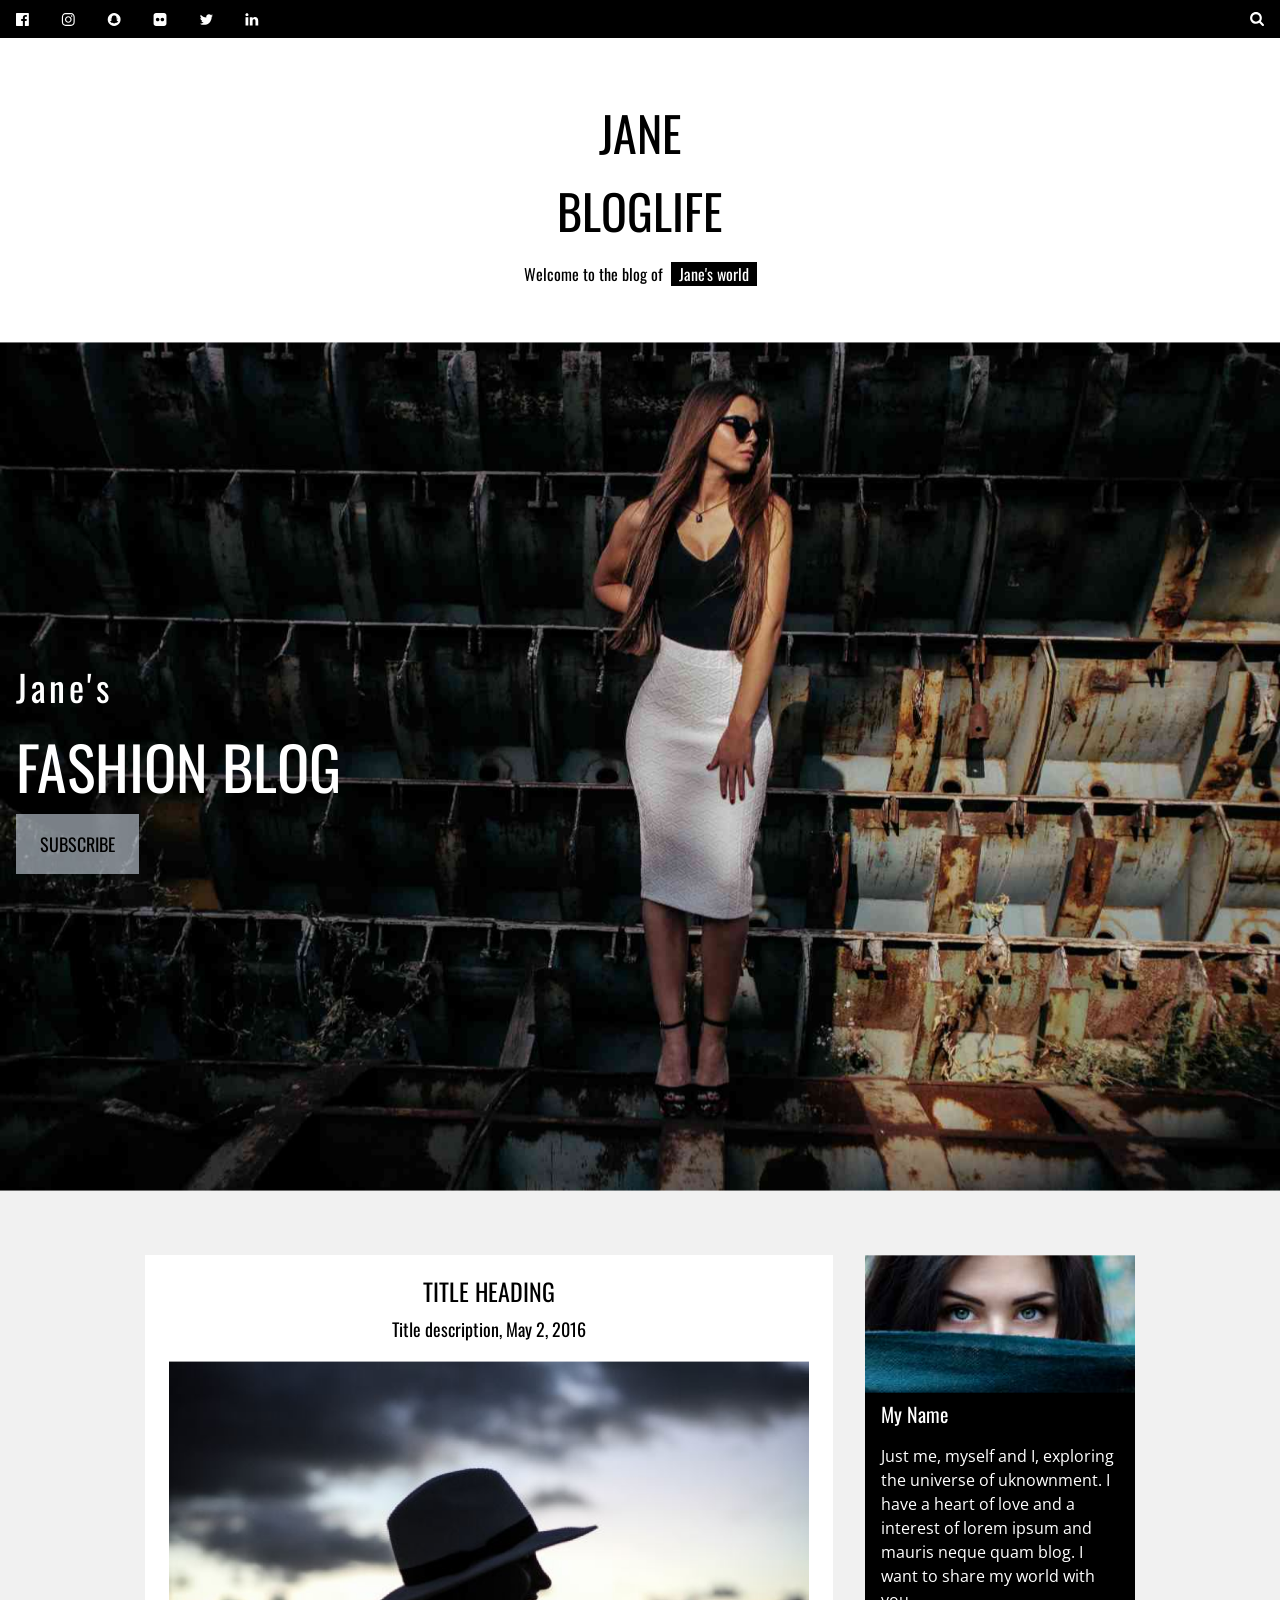
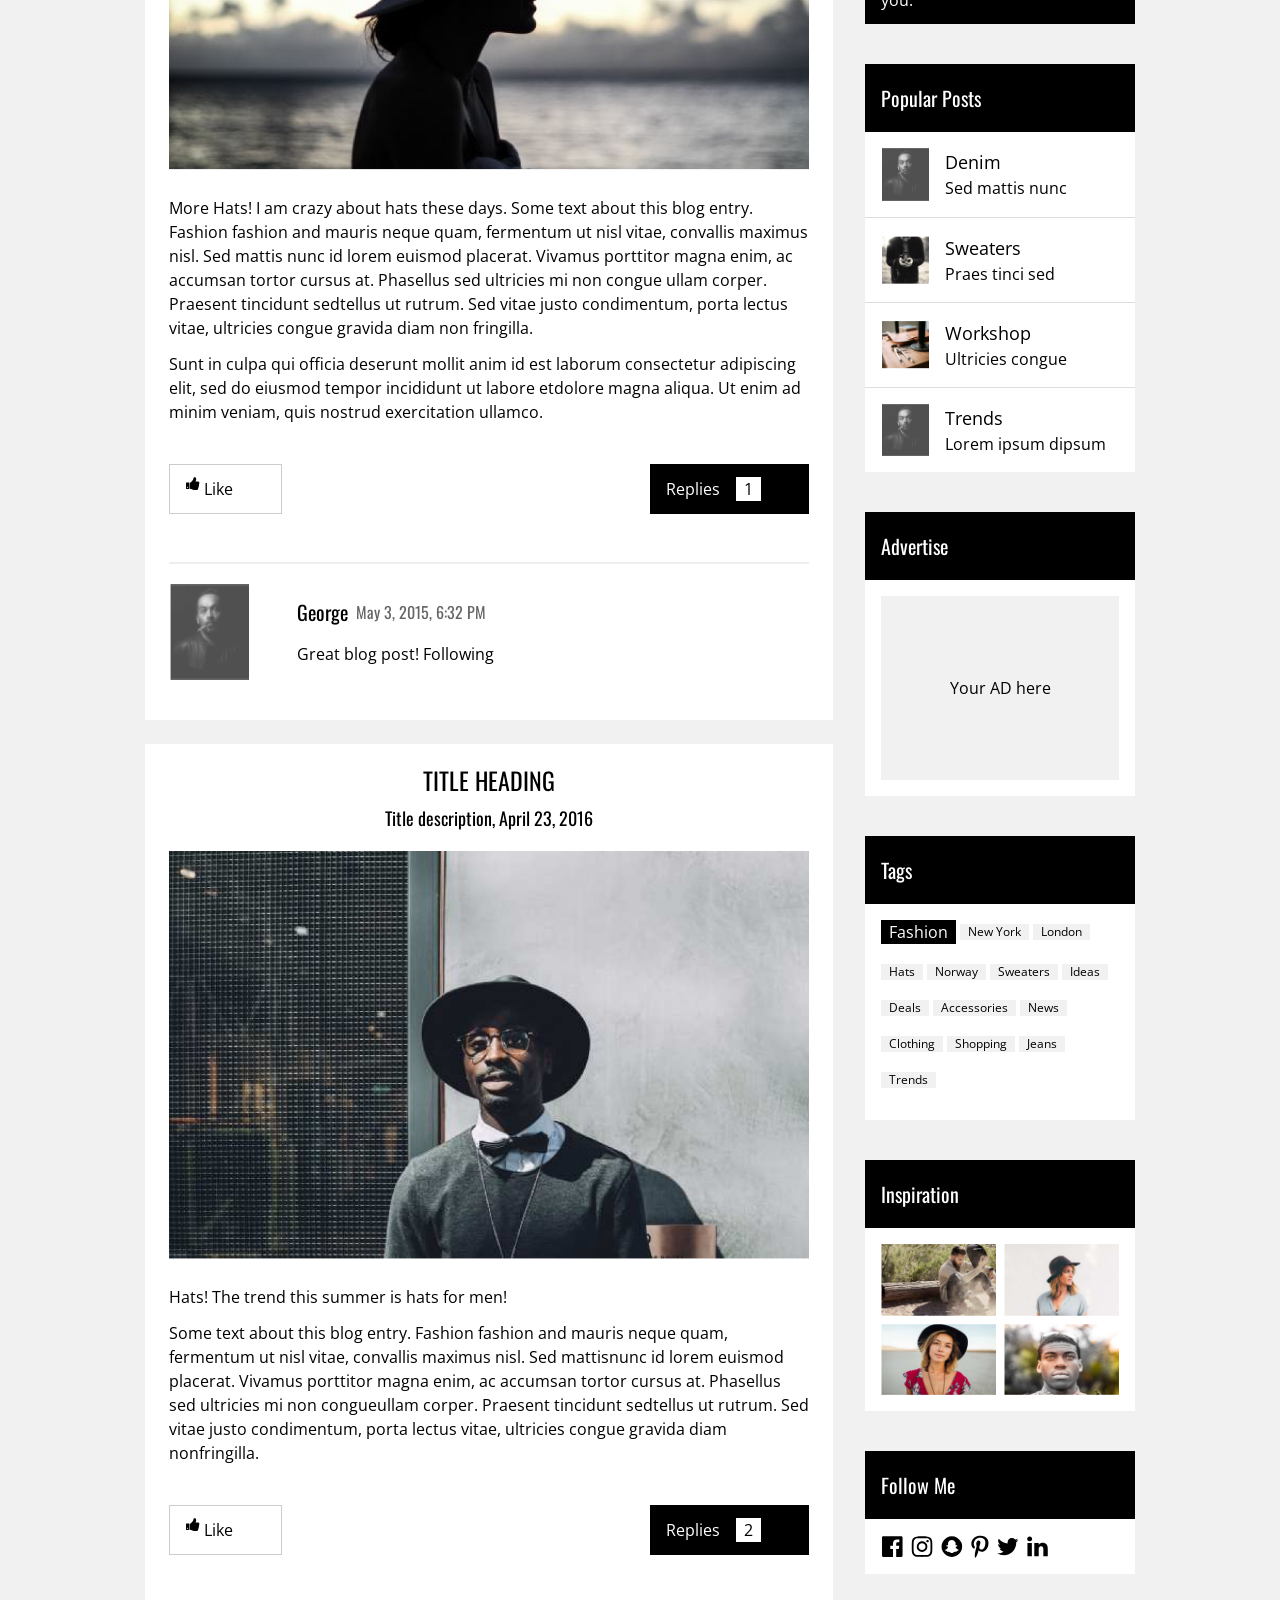
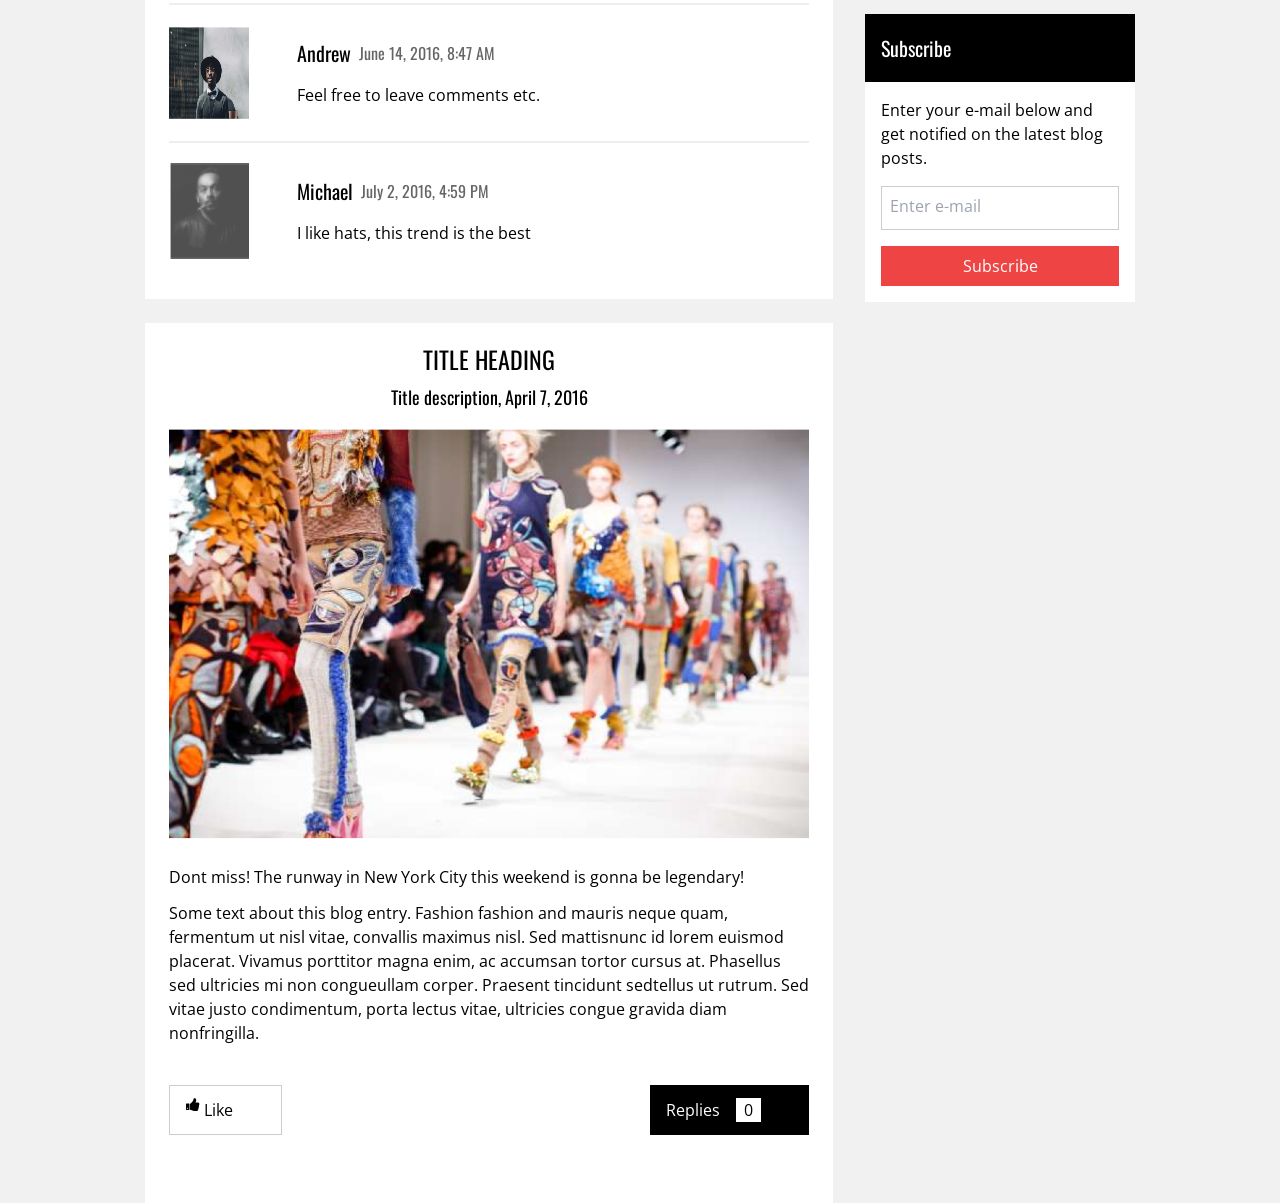
==== index.html @ 71f6fd49 "Updates" ====
<!doctype html>
<html lang="en">
  <head>
    <meta charset="UTF-8" />
    <link rel="icon" type="image/svg+xml" href="/vite.svg" />
    <link href="https://fonts.googleapis.com/css2?family=Oswald:wght@200..700&family=Roboto:ital,wght@0,100;0,300;0,400;0,500;0,700;0,900;1,100;1,300;1,400;1,500;1,700;1,900&display=swap" rel="stylesheet">
    <link href="https://fonts.googleapis.com/css2?family=Open+Sans:ital,wght@0,300..800;1,300..800&family=Oswald:wght@200..700&family=Roboto:ital,wght@0,100;0,300;0,400;0,500;0,700;0,900;1,100;1,300;1,400;1,500;1,700;1,900&display=swap" rel="stylesheet">
    <meta name="viewport" content="width=device-width, initial-scale=1.0" />
    <title>Bloglife</title>
    <script type="module" crossorigin src="/assets/index-BvCrLznT.js"></script>
    <link rel="stylesheet" crossorigin href="/assets/index-B9tRKg4E.css">
  </head>
  <body>
    <div id="root"></div>
  </body>
</html>
---- assets/index-B9tRKg4E.css ----
*,:before,:after{--tw-border-spacing-x: 0;--tw-border-spacing-y: 0;--tw-translate-x: 0;--tw-translate-y: 0;--tw-rotate: 0;--tw-skew-x: 0;--tw-skew-y: 0;--tw-scale-x: 1;--tw-scale-y: 1;--tw-pan-x: ;--tw-pan-y: ;--tw-pinch-zoom: ;--tw-scroll-snap-strictness: proximity;--tw-gradient-from-position: ;--tw-gradient-via-position: ;--tw-gradient-to-position: ;--tw-ordinal: ;--tw-slashed-zero: ;--tw-numeric-figure: ;--tw-numeric-spacing: ;--tw-numeric-fraction: ;--tw-ring-inset: ;--tw-ring-offset-width: 0px;--tw-ring-offset-color: #fff;--tw-ring-color: rgb(59 130 246 / .5);--tw-ring-offset-shadow: 0 0 #0000;--tw-ring-shadow: 0 0 #0000;--tw-shadow: 0 0 #0000;--tw-shadow-colored: 0 0 #0000;--tw-blur: ;--tw-brightness: ;--tw-contrast: ;--tw-grayscale: ;--tw-hue-rotate: ;--tw-invert: ;--tw-saturate: ;--tw-sepia: ;--tw-drop-shadow: ;--tw-backdrop-blur: ;--tw-backdrop-brightness: ;--tw-backdrop-contrast: ;--tw-backdrop-grayscale: ;--tw-backdrop-hue-rotate: ;--tw-backdrop-invert: ;--tw-backdrop-opacity: ;--tw-backdrop-saturate: ;--tw-backdrop-sepia: ;--tw-contain-size: ;--tw-contain-layout: ;--tw-contain-paint: ;--tw-contain-style: }::backdrop{--tw-border-spacing-x: 0;--tw-border-spacing-y: 0;--tw-translate-x: 0;--tw-translate-y: 0;--tw-rotate: 0;--tw-skew-x: 0;--tw-skew-y: 0;--tw-scale-x: 1;--tw-scale-y: 1;--tw-pan-x: ;--tw-pan-y: ;--tw-pinch-zoom: ;--tw-scroll-snap-strictness: proximity;--tw-gradient-from-position: ;--tw-gradient-via-position: ;--tw-gradient-to-position: ;--tw-ordinal: ;--tw-slashed-zero: ;--tw-numeric-figure: ;--tw-numeric-spacing: ;--tw-numeric-fraction: ;--tw-ring-inset: ;--tw-ring-offset-width: 0px;--tw-ring-offset-color: #fff;--tw-ring-color: rgb(59 130 246 / .5);--tw-ring-offset-shadow: 0 0 #0000;--tw-ring-shadow: 0 0 #0000;--tw-shadow: 0 0 #0000;--tw-shadow-colored: 0 0 #0000;--tw-blur: ;--tw-brightness: ;--tw-contrast: ;--tw-grayscale: ;--tw-hue-rotate: ;--tw-invert: ;--tw-saturate: ;--tw-sepia: ;--tw-drop-shadow: ;--tw-backdrop-blur: ;--tw-backdrop-brightness: ;--tw-backdrop-contrast: ;--tw-backdrop-grayscale: ;--tw-backdrop-hue-rotate: ;--tw-backdrop-invert: ;--tw-backdrop-opacity: ;--tw-backdrop-saturate: ;--tw-backdrop-sepia: ;--tw-contain-size: ;--tw-contain-layout: ;--tw-contain-paint: ;--tw-contain-style: }*,:before,:after{box-sizing:border-box;border-width:0;border-style:solid;border-color:#e5e7eb}:before,:after{--tw-content: ""}html,:host{line-height:1.5;-webkit-text-size-adjust:100%;-moz-tab-size:4;-o-tab-size:4;tab-size:4;font-family:ui-sans-serif,system-ui,sans-serif,"Apple Color Emoji","Segoe UI Emoji",Segoe UI Symbol,"Noto Color Emoji";font-feature-settings:normal;font-variation-settings:normal;-webkit-tap-highlight-color:transparent}body{margin:0;line-height:inherit}hr{height:0;color:inherit;border-top-width:1px}abbr:where([title]){-webkit-text-decoration:underline dotted;text-decoration:underline dotted}h1,h2,h3,h4,h5,h6{font-size:inherit;font-weight:inherit}a{color:inherit;text-decoration:inherit}b,strong{font-weight:bolder}code,kbd,samp,pre{font-family:ui-monospace,SFMono-Regular,Menlo,Monaco,Consolas,Liberation Mono,Courier New,monospace;font-feature-settings:normal;font-variation-settings:normal;font-size:1em}small{font-size:80%}sub,sup{font-size:75%;line-height:0;position:relative;vertical-align:baseline}sub{bottom:-.25em}sup{top:-.5em}table{text-indent:0;border-color:inherit;border-collapse:collapse}button,input,optgroup,select,textarea{font-family:inherit;font-feature-settings:inherit;font-variation-settings:inherit;font-size:100%;font-weight:inherit;line-height:inherit;letter-spacing:inherit;color:inherit;margin:0;padding:0}button,select{text-transform:none}button,input:where([type=button]),input:where([type=reset]),input:where([type=submit]){-webkit-appearance:button;background-color:transparent;background-image:none}:-moz-focusring{outline:auto}:-moz-ui-invalid{box-shadow:none}progress{vertical-align:baseline}::-webkit-inner-spin-button,::-webkit-outer-spin-button{height:auto}[type=search]{-webkit-appearance:textfield;outline-offset:-2px}::-webkit-search-decoration{-webkit-appearance:none}::-webkit-file-upload-button{-webkit-appearance:button;font:inherit}summary{display:list-item}blockquote,dl,dd,h1,h2,h3,h4,h5,h6,hr,figure,p,pre{margin:0}fieldset{margin:0;padding:0}legend{padding:0}ol,ul,menu{list-style:none;margin:0;padding:0}dialog{padding:0}textarea{resize:vertical}input::-moz-placeholder,textarea::-moz-placeholder{opacity:1;color:#9ca3af}input::placeholder,textarea::placeholder{opacity:1;color:#9ca3af}button,[role=button]{cursor:pointer}:disabled{cursor:default}img,svg,video,canvas,audio,iframe,embed,object{display:block;vertical-align:middle}img,video{max-width:100%;height:auto}[hidden]:where(:not([hidden=until-found])){display:none}.container{width:100%}@media (min-width: 640px){.container{max-width:640px}}@media (min-width: 768px){.container{max-width:768px}}@media (min-width: 1024px){.container{max-width:1024px}}@media (min-width: 1280px){.container{max-width:1280px}}@media (min-width: 1536px){.container{max-width:1536px}}.absolute{position:absolute}.m-auto{margin:auto}.mb-16{margin-bottom:4rem}.mb-4{margin-bottom:1rem}.mt-4{margin-top:1rem}.mt-6{margin-top:1.5rem}.mt-7{margin-top:1.75rem}.mt-\[-5px\]{margin-top:-5px}.flex{display:flex}.grid{display:grid}.h-24{height:6rem}.w-12{width:3rem}.w-20{width:5rem}.w-4\/5{width:80%}.w-full{width:100%}.w-max{width:-moz-max-content;width:max-content}.grid-cols-2{grid-template-columns:repeat(2,minmax(0,1fr))}.flex-col{flex-direction:column}.flex-wrap{flex-wrap:wrap}.items-start{align-items:flex-start}.items-center{align-items:center}.justify-center{justify-content:center}.justify-between{justify-content:space-between}.gap-1{gap:.25rem}.gap-12{gap:3rem}.gap-2{gap:.5rem}.gap-4{gap:1rem}.gap-8{gap:2rem}.border{border-width:1px}.border-b{border-bottom-width:1px}.border-t-2{border-top-width:2px}.border-\[\#CCCCCC\]{--tw-border-opacity: 1;border-color:rgb(204 204 204 / var(--tw-border-opacity))}.border-\[\#EEEEEE\]{--tw-border-opacity: 1;border-color:rgb(238 238 238 / var(--tw-border-opacity))}.border-b-\[\#DDDDDD\]{--tw-border-opacity: 1;border-bottom-color:rgb(221 221 221 / var(--tw-border-opacity))}.bg-\[\#F1F1F1\]{--tw-bg-opacity: 1;background-color:rgb(241 241 241 / var(--tw-bg-opacity))}.bg-black{--tw-bg-opacity: 1;background-color:rgb(0 0 0 / var(--tw-bg-opacity))}.bg-red-500{--tw-bg-opacity: 1;background-color:rgb(239 68 68 / var(--tw-bg-opacity))}.bg-slate-300{--tw-bg-opacity: 1;background-color:rgb(203 213 225 / var(--tw-bg-opacity))}.bg-white{--tw-bg-opacity: 1;background-color:rgb(255 255 255 / var(--tw-bg-opacity))}.bg-opacity-60{--tw-bg-opacity: .6}.p-2{padding:.5rem}.p-4{padding:1rem}.px-2{padding-left:.5rem;padding-right:.5rem}.px-4{padding-left:1rem;padding-right:1rem}.px-6{padding-left:1.5rem;padding-right:1.5rem}.py-2{padding-top:.5rem;padding-bottom:.5rem}.py-20{padding-top:5rem;padding-bottom:5rem}.py-3{padding-top:.75rem;padding-bottom:.75rem}.py-4{padding-top:1rem;padding-bottom:1rem}.py-5{padding-top:1.25rem;padding-bottom:1.25rem}.pb-12{padding-bottom:3rem}.pb-14{padding-bottom:3.5rem}.pb-3{padding-bottom:.75rem}.pl-4{padding-left:1rem}.pr-12{padding-right:3rem}.pt-10{padding-top:2.5rem}.pt-14{padding-top:3.5rem}.pt-2{padding-top:.5rem}.pt-3{padding-top:.75rem}.pt-4{padding-top:1rem}.text-center{text-align:center}.text-2xl{font-size:1.5rem;line-height:2rem}.text-4xl{font-size:2.25rem;line-height:2.5rem}.text-5xl{font-size:3rem;line-height:1}.text-6xl{font-size:3.75rem;line-height:1}.text-base{font-size:1rem;line-height:1.5rem}.text-lg{font-size:1.125rem;line-height:1.75rem}.text-xl{font-size:1.25rem;line-height:1.75rem}.text-xs{font-size:.75rem;line-height:1rem}.uppercase{text-transform:uppercase}.leading-none{line-height:1}.leading-relaxed{line-height:1.625}.tracking-widest{letter-spacing:.1em}.text-black{--tw-text-opacity: 1;color:rgb(0 0 0 / var(--tw-text-opacity))}.text-white{--tw-text-opacity: 1;color:rgb(255 255 255 / var(--tw-text-opacity))}.opacity-60{opacity:.6}.container{max-width:1566px;margin:auto}body{font-family:Oswald,sans-serif}.font__second{font-family:Open Sans,sans-serif}.blog-name{background:url(./assets/preview.png) no-repeat;background-size:100%;height:inherit}@media (min-width: 1440px){.container{max-width:1406px}}@media (max-width: 1440px){.container{max-width:990px}}@media (max-width: 1024px){.container{max-width:734px}}@media (max-width: 768px){.container{max-width:356px}}.first-of-type\:mt-0:first-of-type{margin-top:0}.last-of-type\:border-none:last-of-type{border-style:none}.hover\:bg-gray-400:hover{--tw-bg-opacity: 1;background-color:rgb(156 163 175 / var(--tw-bg-opacity))}@media not all and (min-width: 1536px){.max-2xl\:w-full{width:100%}}@media not all and (min-width: 768px){.max-md\:hidden{display:none}.max-md\:flex-col{flex-direction:column}.max-md\:gap-4{gap:1rem}}@media not all and (min-width: 640px){.max-sm\:mt-5{margin-top:1.25rem}.max-sm\:h-16{height:4rem}.max-sm\:w-14{width:3.5rem}.max-sm\:gap-4{gap:1rem}.max-sm\:pt-1{padding-top:.25rem}.max-sm\:text-2xl{font-size:1.5rem;line-height:2rem}.max-sm\:text-4xl{font-size:2.25rem;line-height:2.5rem}.max-sm\:text-base{font-size:1rem;line-height:1.5rem}.max-sm\:text-xs{font-size:.75rem;line-height:1rem}}body{background-color:#f1f1f1;overflow-x:hidden}button:hover{opacity:70%}
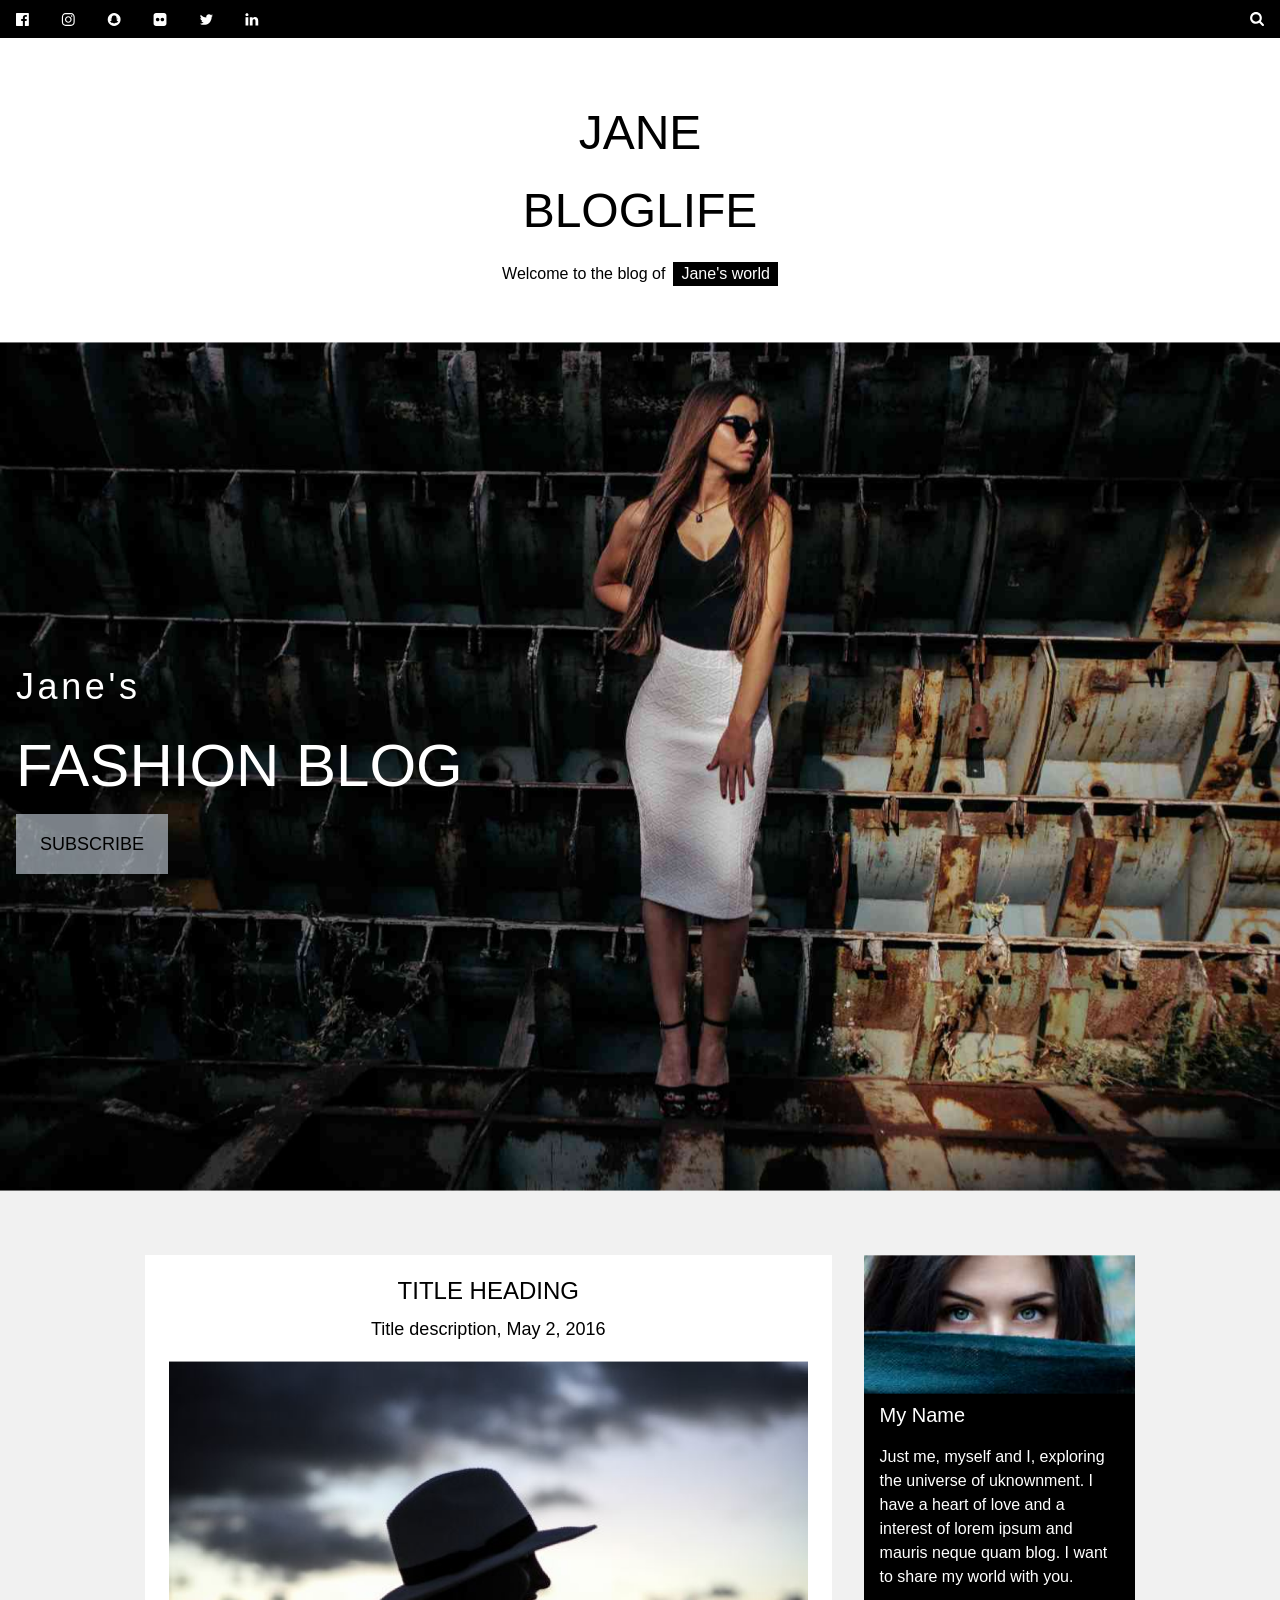
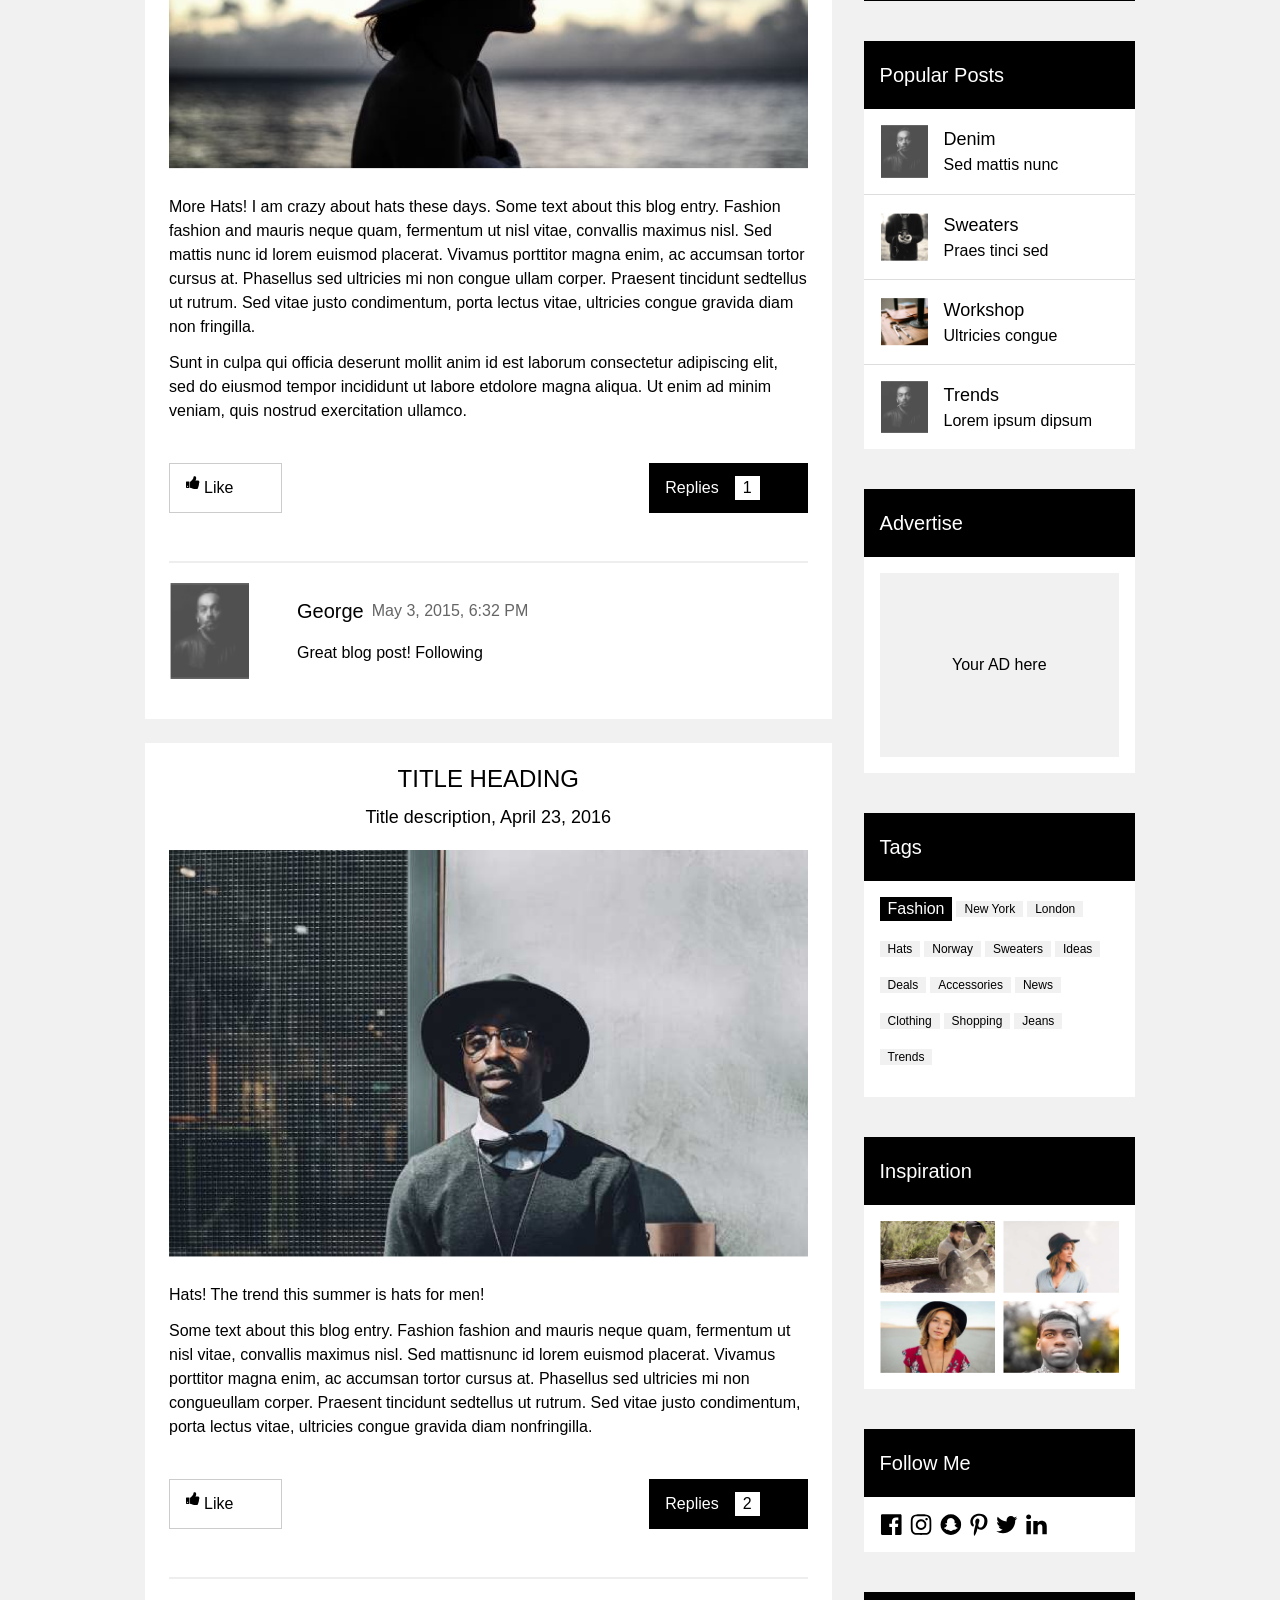
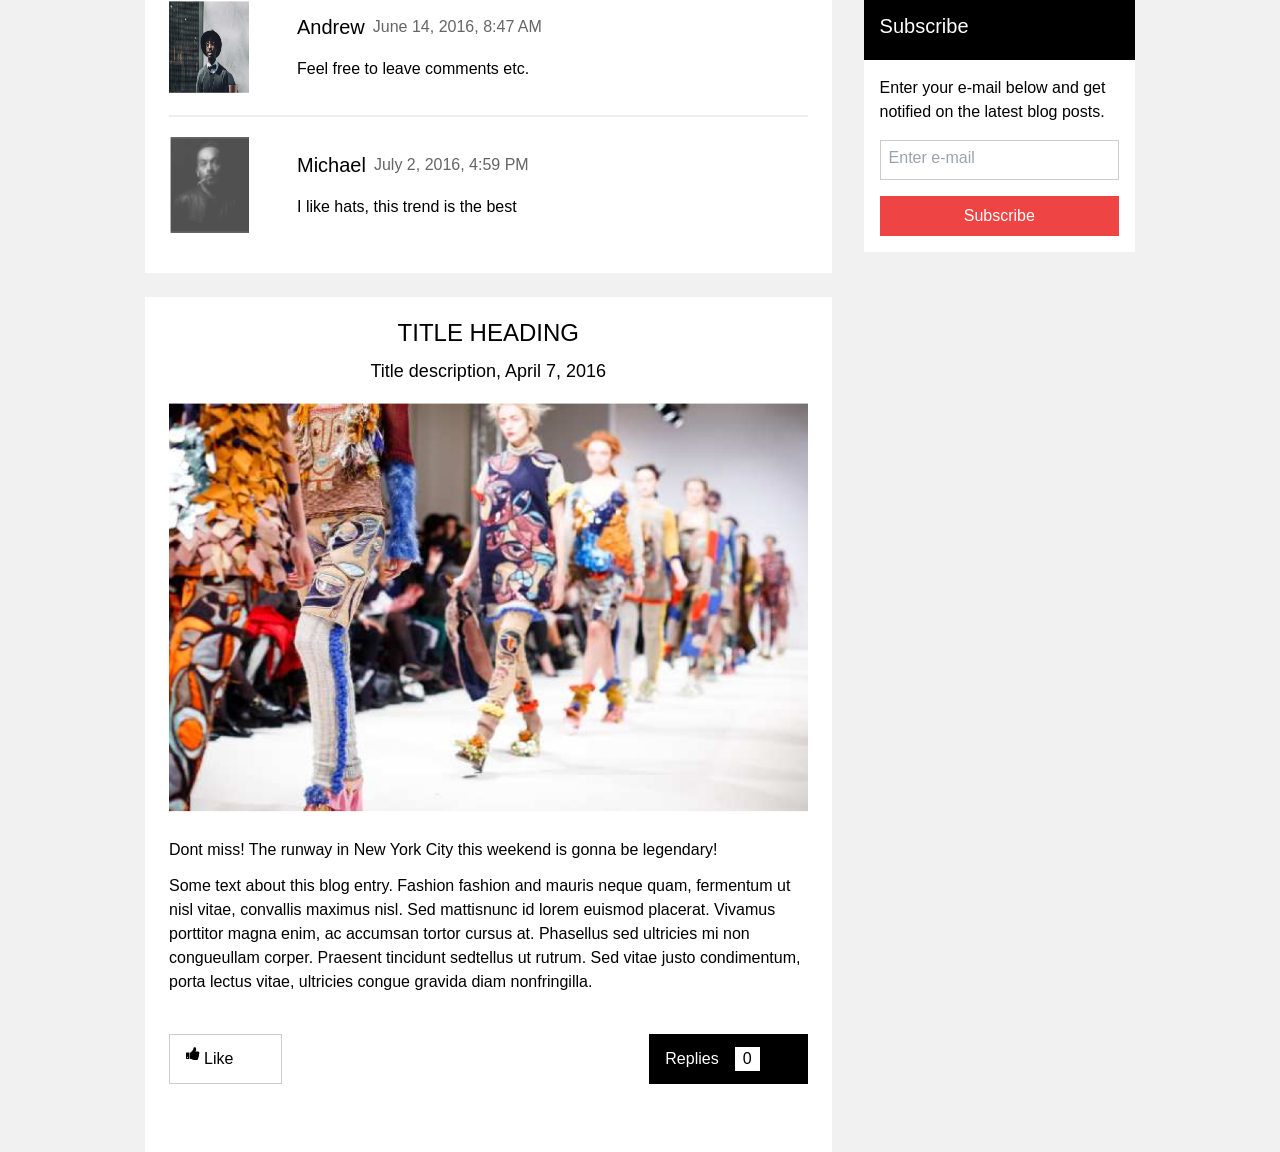
==== commit 15b78211: "Updates" ====
--- a/index.html
+++ b/index.html
@@ -3,12 +3,12 @@
   <head>
     <meta charset="UTF-8" />
     <link rel="icon" type="image/svg+xml" href="/vite.svg" />
-    <link href="https://fonts.googleapis.com/css2?family=Oswald:wght@200..700&family=Roboto:ital,wght@0,100;0,300;0,400;0,500;0,700;0,900;1,100;1,300;1,400;1,500;1,700;1,900&display=swap" rel="stylesheet">
-    <link href="https://fonts.googleapis.com/css2?family=Open+Sans:ital,wght@0,300..800;1,300..800&family=Oswald:wght@200..700&family=Roboto:ital,wght@0,100;0,300;0,400;0,500;0,700;0,900;1,100;1,300;1,400;1,500;1,700;1,900&display=swap" rel="stylesheet">
     <meta name="viewport" content="width=device-width, initial-scale=1.0" />
+    <!-- <link href="https://fonts.googleapis.com/css2?family=Oswald:wght@200..700&family=Roboto:ital,wght@0,100;0,300;0,400;0,500;0,700;0,900;1,100;1,300;1,400;1,500;1,700;1,900&display=swap" rel="stylesheet">
+    <link href="https://fonts.googleapis.com/css2?family=Open+Sans:ital,wght@0,300..800;1,300..800&family=Oswald:wght@200..700&family=Roboto:ital,wght@0,100;0,300;0,400;0,500;0,700;0,900;1,100;1,300;1,400;1,500;1,700;1,900&display=swap" rel="stylesheet"> -->
     <title>Bloglife</title>
-    <script type="module" crossorigin src="/assets/index-BvCrLznT.js"></script>
-    <link rel="stylesheet" crossorigin href="/assets/index-B9tRKg4E.css">
+    <script type="module" crossorigin src="/assets/index-CWiBPiXD.js"></script>
+    <link rel="stylesheet" crossorigin href="/assets/index-Cwx3FFH6.css">
   </head>
   <body>
     <div id="root"></div>
--- a/assets/index-Cwx3FFH6.css
+++ b/assets/index-Cwx3FFH6.css
@@ -0,0 +1 @@
+*,:before,:after{--tw-border-spacing-x: 0;--tw-border-spacing-y: 0;--tw-translate-x: 0;--tw-translate-y: 0;--tw-rotate: 0;--tw-skew-x: 0;--tw-skew-y: 0;--tw-scale-x: 1;--tw-scale-y: 1;--tw-pan-x: ;--tw-pan-y: ;--tw-pinch-zoom: ;--tw-scroll-snap-strictness: proximity;--tw-gradient-from-position: ;--tw-gradient-via-position: ;--tw-gradient-to-position: ;--tw-ordinal: ;--tw-slashed-zero: ;--tw-numeric-figure: ;--tw-numeric-spacing: ;--tw-numeric-fraction: ;--tw-ring-inset: ;--tw-ring-offset-width: 0px;--tw-ring-offset-color: #fff;--tw-ring-color: rgb(59 130 246 / .5);--tw-ring-offset-shadow: 0 0 #0000;--tw-ring-shadow: 0 0 #0000;--tw-shadow: 0 0 #0000;--tw-shadow-colored: 0 0 #0000;--tw-blur: ;--tw-brightness: ;--tw-contrast: ;--tw-grayscale: ;--tw-hue-rotate: ;--tw-invert: ;--tw-saturate: ;--tw-sepia: ;--tw-drop-shadow: ;--tw-backdrop-blur: ;--tw-backdrop-brightness: ;--tw-backdrop-contrast: ;--tw-backdrop-grayscale: ;--tw-backdrop-hue-rotate: ;--tw-backdrop-invert: ;--tw-backdrop-opacity: ;--tw-backdrop-saturate: ;--tw-backdrop-sepia: ;--tw-contain-size: ;--tw-contain-layout: ;--tw-contain-paint: ;--tw-contain-style: }::backdrop{--tw-border-spacing-x: 0;--tw-border-spacing-y: 0;--tw-translate-x: 0;--tw-translate-y: 0;--tw-rotate: 0;--tw-skew-x: 0;--tw-skew-y: 0;--tw-scale-x: 1;--tw-scale-y: 1;--tw-pan-x: ;--tw-pan-y: ;--tw-pinch-zoom: ;--tw-scroll-snap-strictness: proximity;--tw-gradient-from-position: ;--tw-gradient-via-position: ;--tw-gradient-to-position: ;--tw-ordinal: ;--tw-slashed-zero: ;--tw-numeric-figure: ;--tw-numeric-spacing: ;--tw-numeric-fraction: ;--tw-ring-inset: ;--tw-ring-offset-width: 0px;--tw-ring-offset-color: #fff;--tw-ring-color: rgb(59 130 246 / .5);--tw-ring-offset-shadow: 0 0 #0000;--tw-ring-shadow: 0 0 #0000;--tw-shadow: 0 0 #0000;--tw-shadow-colored: 0 0 #0000;--tw-blur: ;--tw-brightness: ;--tw-contrast: ;--tw-grayscale: ;--tw-hue-rotate: ;--tw-invert: ;--tw-saturate: ;--tw-sepia: ;--tw-drop-shadow: ;--tw-backdrop-blur: ;--tw-backdrop-brightness: ;--tw-backdrop-contrast: ;--tw-backdrop-grayscale: ;--tw-backdrop-hue-rotate: ;--tw-backdrop-invert: ;--tw-backdrop-opacity: ;--tw-backdrop-saturate: ;--tw-backdrop-sepia: ;--tw-contain-size: ;--tw-contain-layout: ;--tw-contain-paint: ;--tw-contain-style: }*,:before,:after{box-sizing:border-box;border-width:0;border-style:solid;border-color:#e5e7eb}:before,:after{--tw-content: ""}html,:host{line-height:1.5;-webkit-text-size-adjust:100%;-moz-tab-size:4;-o-tab-size:4;tab-size:4;font-family:ui-sans-serif,system-ui,sans-serif,"Apple Color Emoji","Segoe UI Emoji",Segoe UI Symbol,"Noto Color Emoji";font-feature-settings:normal;font-variation-settings:normal;-webkit-tap-highlight-color:transparent}body{margin:0;line-height:inherit}hr{height:0;color:inherit;border-top-width:1px}abbr:where([title]){-webkit-text-decoration:underline dotted;text-decoration:underline dotted}h1,h2,h3,h4,h5,h6{font-size:inherit;font-weight:inherit}a{color:inherit;text-decoration:inherit}b,strong{font-weight:bolder}code,kbd,samp,pre{font-family:ui-monospace,SFMono-Regular,Menlo,Monaco,Consolas,Liberation Mono,Courier New,monospace;font-feature-settings:normal;font-variation-settings:normal;font-size:1em}small{font-size:80%}sub,sup{font-size:75%;line-height:0;position:relative;vertical-align:baseline}sub{bottom:-.25em}sup{top:-.5em}table{text-indent:0;border-color:inherit;border-collapse:collapse}button,input,optgroup,select,textarea{font-family:inherit;font-feature-settings:inherit;font-variation-settings:inherit;font-size:100%;font-weight:inherit;line-height:inherit;letter-spacing:inherit;color:inherit;margin:0;padding:0}button,select{text-transform:none}button,input:where([type=button]),input:where([type=reset]),input:where([type=submit]){-webkit-appearance:button;background-color:transparent;background-image:none}:-moz-focusring{outline:auto}:-moz-ui-invalid{box-shadow:none}progress{vertical-align:baseline}::-webkit-inner-spin-button,::-webkit-outer-spin-button{height:auto}[type=search]{-webkit-appearance:textfield;outline-offset:-2px}::-webkit-search-decoration{-webkit-appearance:none}::-webkit-file-upload-button{-webkit-appearance:button;font:inherit}summary{display:list-item}blockquote,dl,dd,h1,h2,h3,h4,h5,h6,hr,figure,p,pre{margin:0}fieldset{margin:0;padding:0}legend{padding:0}ol,ul,menu{list-style:none;margin:0;padding:0}dialog{padding:0}textarea{resize:vertical}input::-moz-placeholder,textarea::-moz-placeholder{opacity:1;color:#9ca3af}input::placeholder,textarea::placeholder{opacity:1;color:#9ca3af}button,[role=button]{cursor:pointer}:disabled{cursor:default}img,svg,video,canvas,audio,iframe,embed,object{display:block;vertical-align:middle}img,video{max-width:100%;height:auto}[hidden]:where(:not([hidden=until-found])){display:none}.container{width:100%}@media (min-width: 640px){.container{max-width:640px}}@media (min-width: 768px){.container{max-width:768px}}@media (min-width: 1024px){.container{max-width:1024px}}@media (min-width: 1280px){.container{max-width:1280px}}@media (min-width: 1536px){.container{max-width:1536px}}.absolute{position:absolute}.m-auto{margin:auto}.mb-16{margin-bottom:4rem}.mb-4{margin-bottom:1rem}.mt-4{margin-top:1rem}.mt-6{margin-top:1.5rem}.mt-7{margin-top:1.75rem}.mt-\[-5px\]{margin-top:-5px}.flex{display:flex}.grid{display:grid}.h-24{height:6rem}.w-12{width:3rem}.w-20{width:5rem}.w-4\/5{width:80%}.w-full{width:100%}.w-max{width:-moz-max-content;width:max-content}.grid-cols-2{grid-template-columns:repeat(2,minmax(0,1fr))}.flex-col{flex-direction:column}.flex-wrap{flex-wrap:wrap}.items-start{align-items:flex-start}.items-center{align-items:center}.justify-center{justify-content:center}.justify-between{justify-content:space-between}.gap-1{gap:.25rem}.gap-12{gap:3rem}.gap-2{gap:.5rem}.gap-4{gap:1rem}.gap-8{gap:2rem}.border{border-width:1px}.border-b{border-bottom-width:1px}.border-t-2{border-top-width:2px}.border-\[\#CCCCCC\]{--tw-border-opacity: 1;border-color:rgb(204 204 204 / var(--tw-border-opacity))}.border-\[\#EEEEEE\]{--tw-border-opacity: 1;border-color:rgb(238 238 238 / var(--tw-border-opacity))}.border-b-\[\#DDDDDD\]{--tw-border-opacity: 1;border-bottom-color:rgb(221 221 221 / var(--tw-border-opacity))}.bg-\[\#F1F1F1\]{--tw-bg-opacity: 1;background-color:rgb(241 241 241 / var(--tw-bg-opacity))}.bg-black{--tw-bg-opacity: 1;background-color:rgb(0 0 0 / var(--tw-bg-opacity))}.bg-red-500{--tw-bg-opacity: 1;background-color:rgb(239 68 68 / var(--tw-bg-opacity))}.bg-slate-300{--tw-bg-opacity: 1;background-color:rgb(203 213 225 / var(--tw-bg-opacity))}.bg-white{--tw-bg-opacity: 1;background-color:rgb(255 255 255 / var(--tw-bg-opacity))}.bg-opacity-60{--tw-bg-opacity: .6}.p-2{padding:.5rem}.p-4{padding:1rem}.px-2{padding-left:.5rem;padding-right:.5rem}.px-4{padding-left:1rem;padding-right:1rem}.px-6{padding-left:1.5rem;padding-right:1.5rem}.py-2{padding-top:.5rem;padding-bottom:.5rem}.py-20{padding-top:5rem;padding-bottom:5rem}.py-3{padding-top:.75rem;padding-bottom:.75rem}.py-4{padding-top:1rem;padding-bottom:1rem}.py-5{padding-top:1.25rem;padding-bottom:1.25rem}.pb-12{padding-bottom:3rem}.pb-14{padding-bottom:3.5rem}.pb-3{padding-bottom:.75rem}.pl-4{padding-left:1rem}.pr-12{padding-right:3rem}.pt-10{padding-top:2.5rem}.pt-14{padding-top:3.5rem}.pt-2{padding-top:.5rem}.pt-3{padding-top:.75rem}.pt-4{padding-top:1rem}.text-center{text-align:center}.text-2xl{font-size:1.5rem;line-height:2rem}.text-4xl{font-size:2.25rem;line-height:2.5rem}.text-5xl{font-size:3rem;line-height:1}.text-6xl{font-size:3.75rem;line-height:1}.text-base{font-size:1rem;line-height:1.5rem}.text-lg{font-size:1.125rem;line-height:1.75rem}.text-xl{font-size:1.25rem;line-height:1.75rem}.text-xs{font-size:.75rem;line-height:1rem}.uppercase{text-transform:uppercase}.leading-none{line-height:1}.leading-relaxed{line-height:1.625}.tracking-widest{letter-spacing:.1em}.text-black{--tw-text-opacity: 1;color:rgb(0 0 0 / var(--tw-text-opacity))}.text-white{--tw-text-opacity: 1;color:rgb(255 255 255 / var(--tw-text-opacity))}.opacity-60{opacity:.6}.container{max-width:1566px;margin:auto}body{font-family:Oswald,sans-serif}.font__second{font-family:Open Sans,sans-serif}.blog-name{background:url(./.png) no-repeat;background-size:100%;height:inherit}@media (min-width: 1440px){.container{max-width:1406px}}@media (max-width: 1440px){.container{max-width:990px}}@media (max-width: 1024px){.container{max-width:734px}}@media (max-width: 768px){.container{max-width:356px}}.first-of-type\:mt-0:first-of-type{margin-top:0}.last-of-type\:border-none:last-of-type{border-style:none}.hover\:bg-gray-400:hover{--tw-bg-opacity: 1;background-color:rgb(156 163 175 / var(--tw-bg-opacity))}@media not all and (min-width: 1536px){.max-2xl\:w-full{width:100%}}@media not all and (min-width: 768px){.max-md\:hidden{display:none}.max-md\:flex-col{flex-direction:column}.max-md\:gap-4{gap:1rem}}@media not all and (min-width: 640px){.max-sm\:mt-5{margin-top:1.25rem}.max-sm\:h-16{height:4rem}.max-sm\:w-14{width:3.5rem}.max-sm\:gap-4{gap:1rem}.max-sm\:pt-1{padding-top:.25rem}.max-sm\:text-2xl{font-size:1.5rem;line-height:2rem}.max-sm\:text-4xl{font-size:2.25rem;line-height:2.5rem}.max-sm\:text-base{font-size:1rem;line-height:1.5rem}.max-sm\:text-xs{font-size:.75rem;line-height:1rem}}body{background-color:#f1f1f1;overflow-x:hidden}button:hover{opacity:70%}
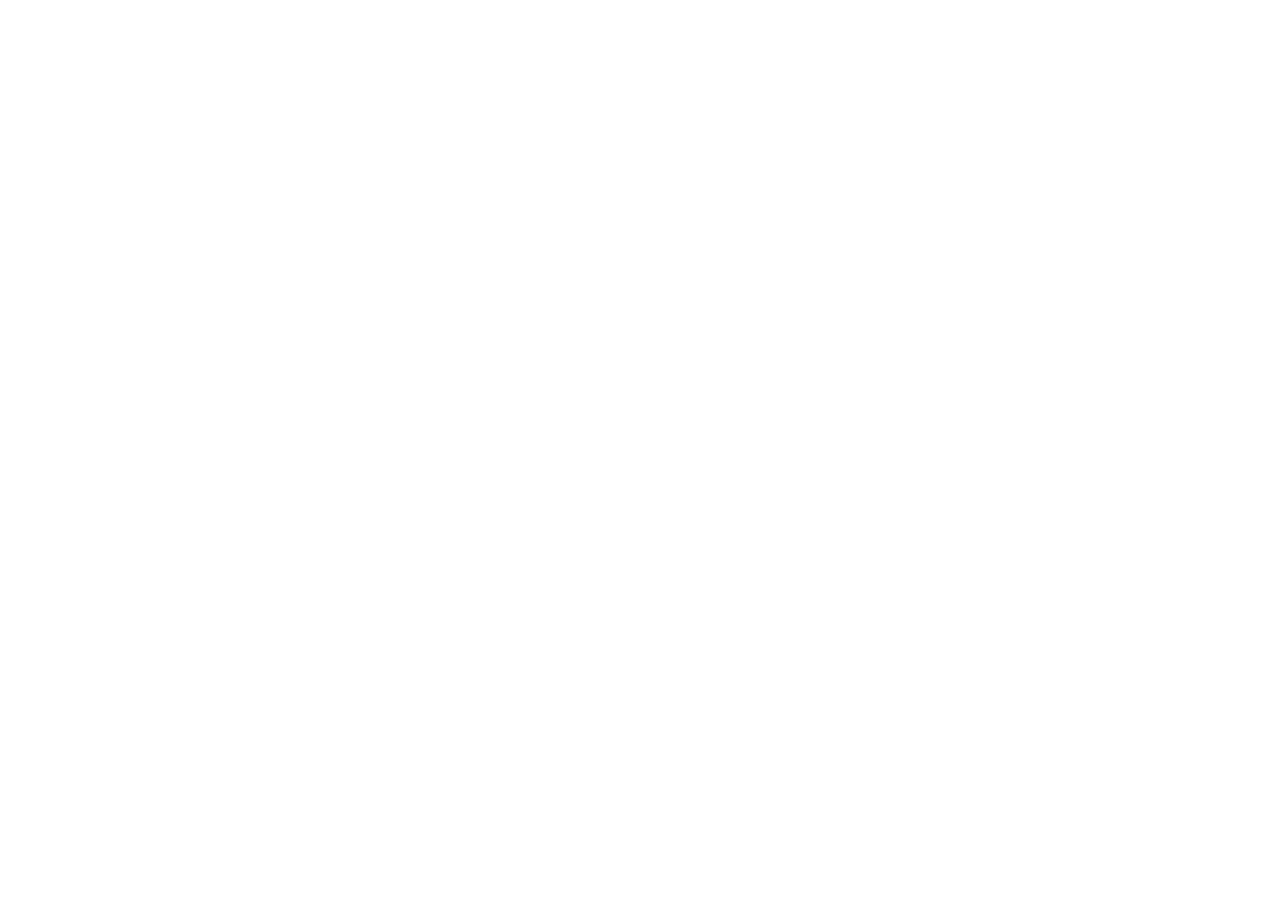
==== commit acea4f02: "Updates" ====
--- a/index.html
+++ b/index.html
@@ -4,11 +4,11 @@
     <meta charset="UTF-8" />
     <link rel="icon" type="image/svg+xml" href="/vite.svg" />
     <meta name="viewport" content="width=device-width, initial-scale=1.0" />
-    <!-- <link href="https://fonts.googleapis.com/css2?family=Oswald:wght@200..700&family=Roboto:ital,wght@0,100;0,300;0,400;0,500;0,700;0,900;1,100;1,300;1,400;1,500;1,700;1,900&display=swap" rel="stylesheet">
-    <link href="https://fonts.googleapis.com/css2?family=Open+Sans:ital,wght@0,300..800;1,300..800&family=Oswald:wght@200..700&family=Roboto:ital,wght@0,100;0,300;0,400;0,500;0,700;0,900;1,100;1,300;1,400;1,500;1,700;1,900&display=swap" rel="stylesheet"> -->
+    <link href="https://fonts.googleapis.com/css2?family=Oswald:wght@200..700&family=Roboto:ital,wght@0,100;0,300;0,400;0,500;0,700;0,900;1,100;1,300;1,400;1,500;1,700;1,900&display=swap" rel="stylesheet">
+    <link href="https://fonts.googleapis.com/css2?family=Open+Sans:ital,wght@0,300..800;1,300..800&family=Oswald:wght@200..700&family=Roboto:ital,wght@0,100;0,300;0,400;0,500;0,700;0,900;1,100;1,300;1,400;1,500;1,700;1,900&display=swap" rel="stylesheet">
     <title>Bloglife</title>
-    <script type="module" crossorigin src="/assets/index-CWiBPiXD.js"></script>
-    <link rel="stylesheet" crossorigin href="/assets/index-Cwx3FFH6.css">
+    <script type="module" crossorigin src="/prac-react_bloglife/assets/index-BFgbF-yS.js"></script>
+    <link rel="stylesheet" crossorigin href="/prac-react_bloglife/assets/index-Cwx3FFH6.css">
   </head>
   <body>
     <div id="root"></div>
